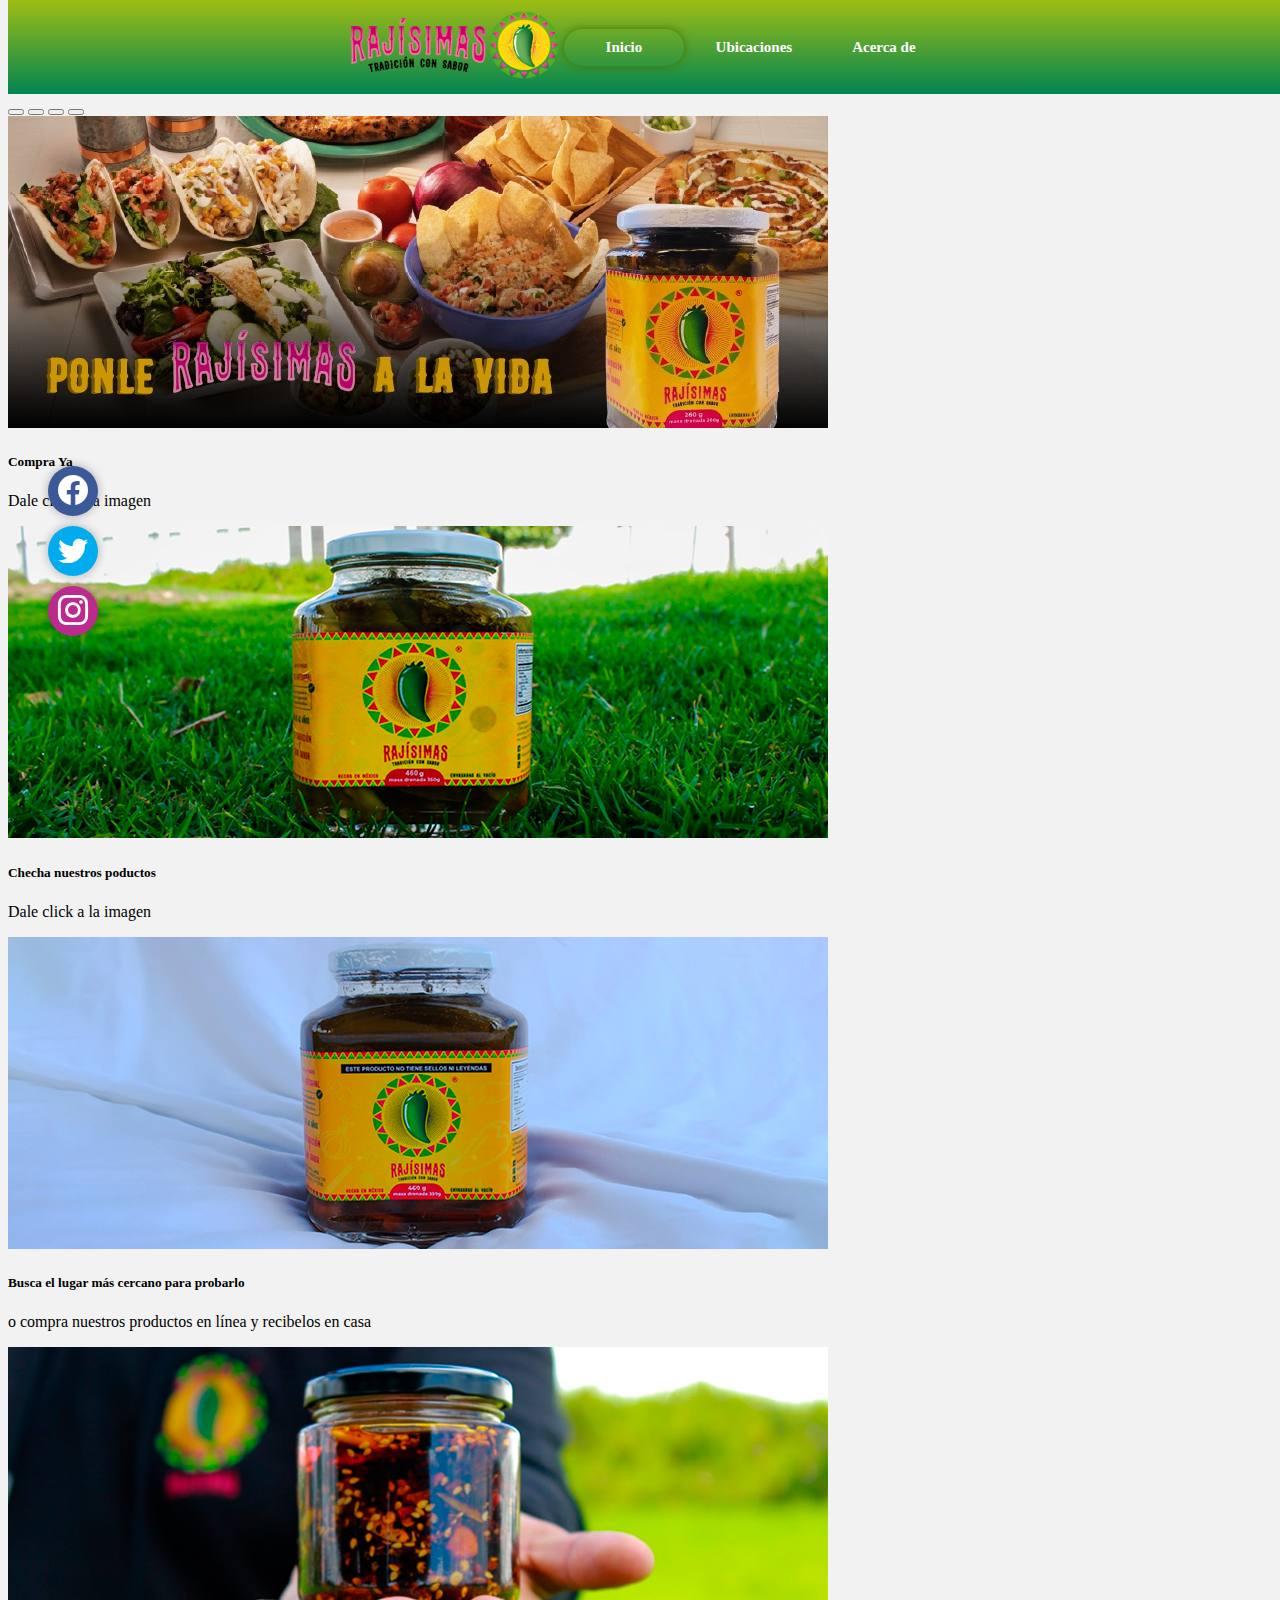
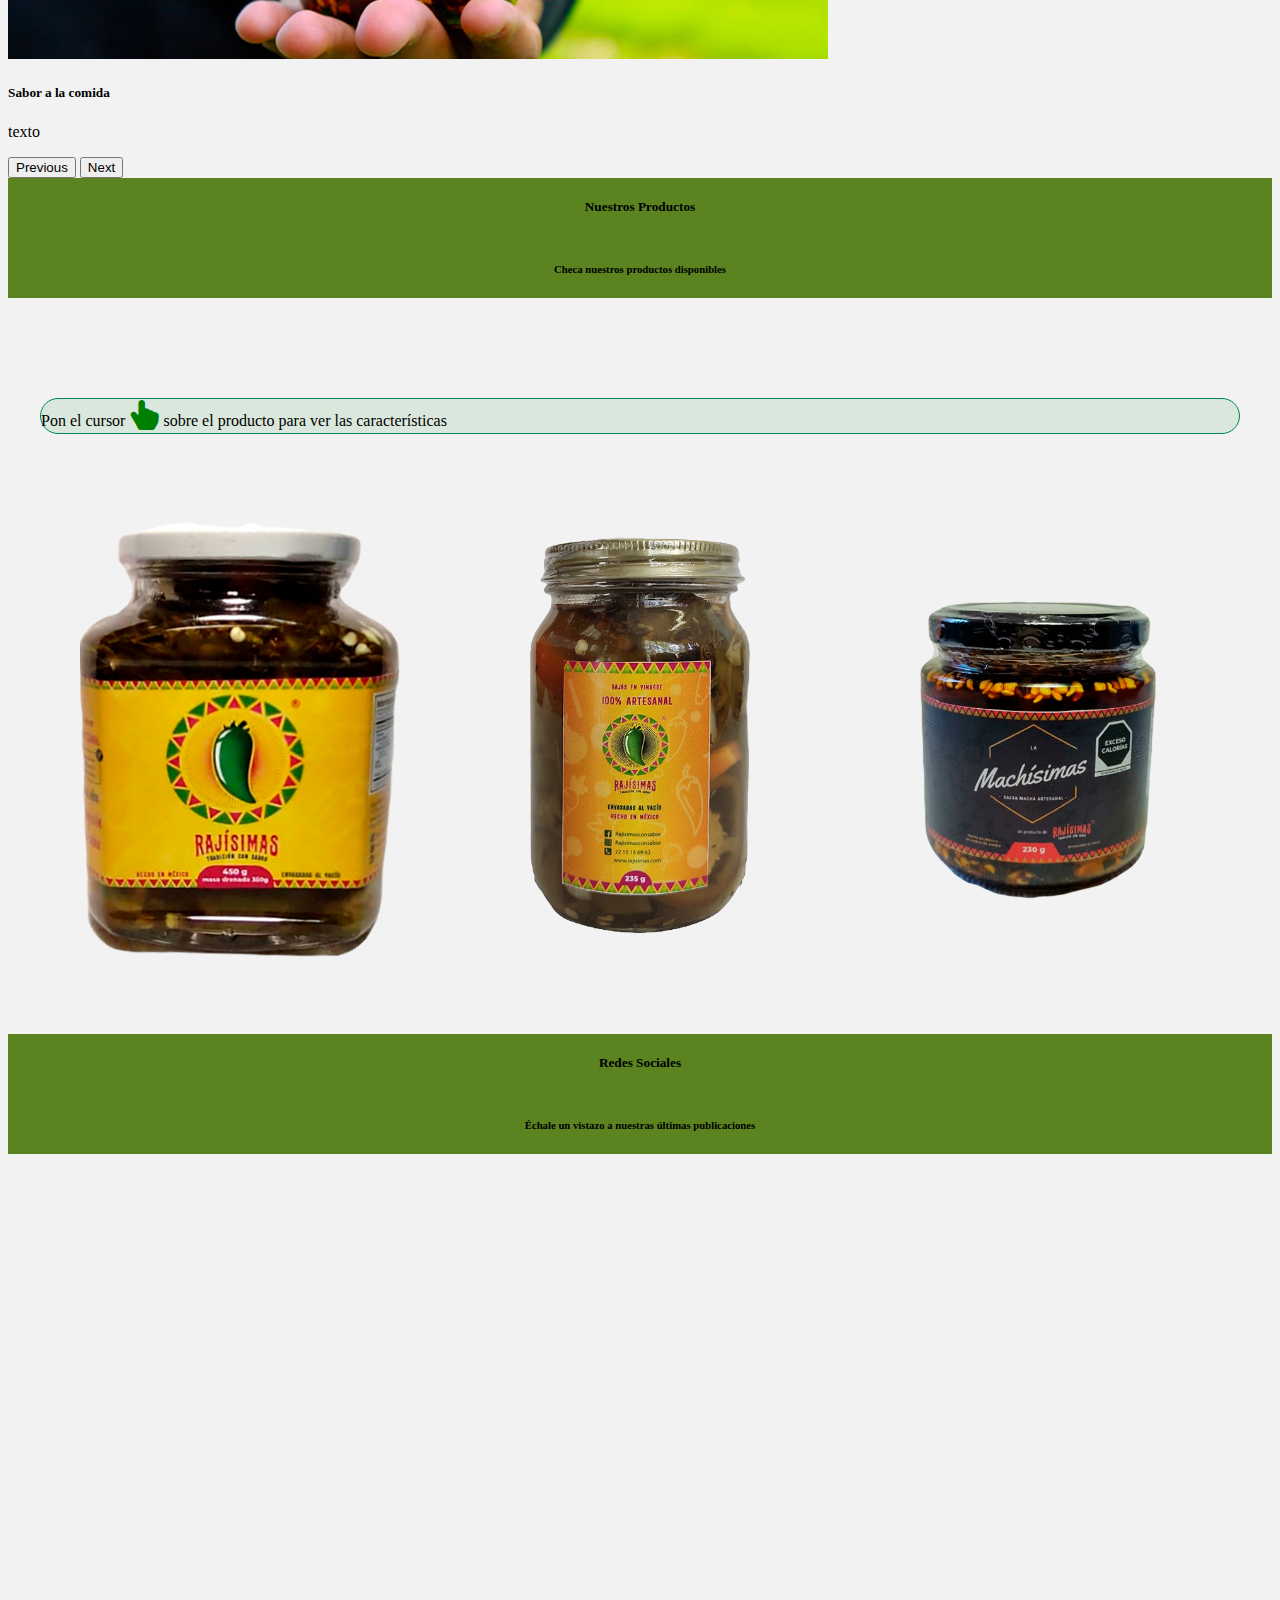
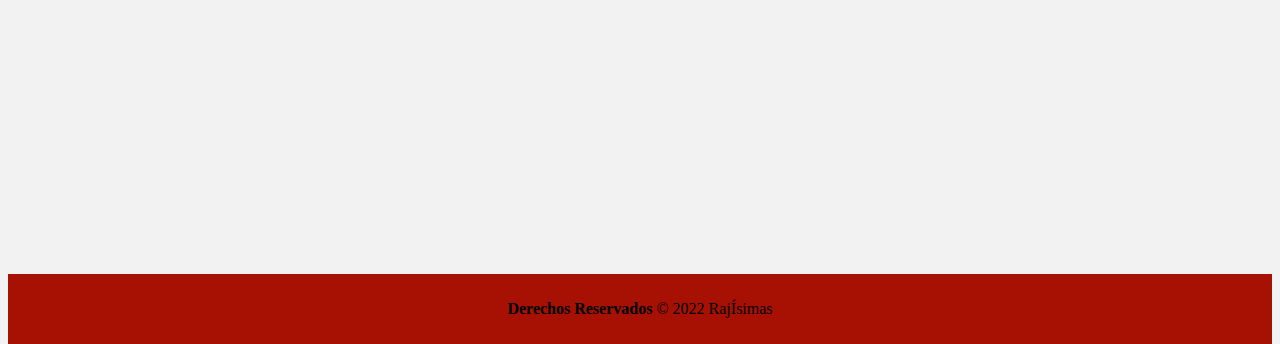
==== vistas/index.html @ 4b5ba455 "Add files via upload" ====
<!DOCTYPE html>
<html lang="es">
<head>
    <meta charset="UTF-8">
    <meta http-equiv="X-UA-Compatible" content="IE=edge">
    <meta name="viewport" content="width=device-width, initial-scale=1.0">

    <meta name="viewport" content="width=device-width, initial-scale=1, shrink-to-fit=no">

    <!-- CSS only -->
    <link href="https://cdn.jsdelivr.net/npm/bootstrap@5.1.3/dist/css/bootstrap.min.css" rel="stylesheet" integrity="sha384-1BmE4kWBq78iYhFldvKuhfTAU6auU8tT94WrHftjDbrCEXSU1oBoqyl2QvZ6jIW3" crossorigin="anonymous">

    <!-- Icons -->
    <link rel="stylesheet" href="https://cdn.jsdelivr.net/npm/bootstrap-icons@1.8.1/font/bootstrap-icons.css">

    <link rel="stylesheet" href="../css/navbar.css">
    <link rel="stylesheet" href="../css/index.css">
    <link rel="stylesheet" href="../css/showslider.css">
    <link rel="stylesheet" href="../css/footer.css">
    <!-- <link rel="stylesheet" href="../js/index.js"> -->
    <title>Rajísimas | Inicio</title>
</head>
<body>
  <!-- Inicia Redes Sociales -->
  <div class="socialMedia">
    <ul>
      <li class="facebook">
        <a href="https://www.facebook.com/Rajisimasconsabor" target="_blankc">
          <i class="bi bi-facebook" aria-hidden="true"></i>
          <div class="slider">
            <p>facebook</p>
          </div>
        </a>
      </li>

      <li class="twitter">
        <a href="https://www.instagram.com/rajisimasconsabor/">
          <i class="bi bi-twitter" aria-hidden="true"></i>
          <div class="slider">
            <p>twitter</p>
          </div>
        </a>
      </li>

      <li class="instagram">
        <a href="https://www.instagram.com/rajisimasconsabor/">
          <i class="bi bi-instagram" aria-hidden="true"></i>
          <div class="slider">
            <p>instagram</p>
          </div>
        </a>
      </li>
    </ul>
  </div>
  <!-- Termina Redes Sociales -->

  <!-- Inicia header -->
  <header>
    <nav id="navbar">
      <div class="d-flex justify-content-center col-sm">
        <img src="../img/Letras.png" class="imgnav" alt="letras">
      </div>

      <div class="d-flex justify-content-center col-sm">
        <img src="../img/LogoR.png" class="imgnav" alt="Rajisimas">
      </div>

      <div class="topnav col-sm">
        <div><a href="#" class="active">Inicio</a></div>
        <div><a href="ubicaciones.html">Ubicaciones</a></div>
        <div><a href="acerca.html">Acerca de</a></div>
      </div>

    </nav>
  </header>
  <!-- Termina header -->

  <div class="showslider">
    <div id="carouselExampleCaptions" class="carousel slide" data-bs-ride="carousel">

      <div class="carousel-indicators">
        <button type="button" data-bs-target="#carouselExampleCaptions" data-bs-slide-to="0" class="active" aria-current="true" aria-label="Slide 1"></button>
        <button type="button" data-bs-target="#carouselExampleCaptions" data-bs-slide-to="1" aria-label="Slide 2"></button>
        <button type="button" data-bs-target="#carouselExampleCaptions" data-bs-slide-to="2" aria-label="Slide 3"></button>
        <button type="button" data-bs-target="#carouselExampleCaptions" data-bs-slide-to="3" aria-label="Slide 4"></button>
      </div>

      <!-- https://rajisimas.mercadoshops.com.mx/ -->
      <div class="carousel-inner">
        <div class="carousel-item active" data-bs-interval="5000">
          <a href="https://rajisimas.mercadoshops.com.mx/" target="_blank"><img src="../img/imglarga1.jpeg" class="d-block w-100" alt="..."></a>
          <!-- <img src="../img/imglarga1.jpeg" class="d-block w-100" alt="..."> -->
          <div class="carousel-caption d-none d-md-block">
            <h5>Compra Ya</h5>
            <p>Dale click a la imagen</p>
          </div>
        </div>
        <div class="carousel-item" data-bs-interval="5000">
          <a href="https://rajisimas.mercadoshops.com.mx/" target="_blank"><img src="../img/SS1.jpg" class="d-block w-100" alt="..."></a>
          <div class="carousel-caption d-none d-md-block">
            <h5>Checha nuestros poductos</h5>
            <p>Dale click a la imagen</p>
          </div>
        </div>
        <div class="carousel-item" data-bs-interval="5000">
          <a href="https://rajisimas.mercadoshops.com.mx/" target="_blank"><img src="../img/SS2.jpg" class="d-block w-100" alt="..."></a>
          <div class="carousel-caption d-none d-md-block">
            <h5>Busca el lugar más cercano para probarlo</h5>
            <p>o compra nuestros productos en línea y recibelos en casa</p>
          </div>
        </div>
        <div class="carousel-item" data-bs-interval="5000">
          <a href="https://rajisimas.mercadoshops.com.mx/" target="_blank"><img src="../img/SS3.jpg" class="d-block w-100" alt="..."></a>
          <div class="carousel-caption d-none d-md-block">
            <h5>Sabor a la comida</h5>
            <p>texto</p>
          </div>
        </div>
      </div>
      <button class="carousel-control-prev" type="button" data-bs-target="#carouselExampleCaptions" data-bs-slide="prev">
        <span class="carousel-control-prev-icon" aria-hidden="true"></span>
        <span class="visually-hidden">Previous</span>
      </button>
      <button class="carousel-control-next" type="button" data-bs-target="#carouselExampleCaptions" data-bs-slide="next">
        <span class="carousel-control-next-icon" aria-hidden="true"></span>
        <span class="visually-hidden">Next</span>
      </button>
    </div>
  </div>

  <div class="parallax-text"> <!-- Divisor 1 -->
    <h5>Nuestros Productos</h5>
    <h6>Checa nuestros productos disponibles</h6>
  </div>


  <!-- inicio divisor 1 -->
  <div class="bgimg1">
    <div class="container">

      <div class="products" >

        <div class="how-to-pro" >
          <div class="how-to d-flex align-items-center justify-content-center text-center">
            <div class="smartphone h4">Da un click <i class="bi bi-hand-index-thumb-fill"></i> sobre el producto para ver las características</div>
            <div class="desktop h4">Pon el cursor <i class="bi bi-hand-index-thumb-fill"></i> sobre el producto para ver las características</div>
          </div>
        </div>

        <div class="produc-rajisimas">

          <div class="flip-box">
            <div class="flip-box-inner">
              <div class="flip-box-front">
                <img class="img-prod" src="../img/460 Rajisimas.png" alt="rajisimas460">
              </div>
              <div class="flip-box-back">
                <h2>Rajísimas 460gr</h2>
                <h5>Rajas artesanales, sin conservadores artificiales, envasadas al alto vacío</h5>
                <h5>Tiempo de vida: 9 meses</h5>
              </div>
            </div>
          </div>

          <div class="flip-box">
            <div class="flip-box-inner">
              <div class="flip-box-front">
                <img class="raj" src="../img/235gr.png" alt="rajisimas235">
              </div>
              <div class="flip-box-back">
                <h2>Rajísimas 235 gramos</h2>
                <h5>Rajas artesanales, sin conservadores artificiales, envasadas al alto vacío</h5>
                <h5>Tiempo de vida: 9 meses</h5>
              </div>
            </div>
          </div>

          <div class="flip-box">
            <div class="flip-box-inner">
              <div class="flip-box-front">
                <img class="raj" src="../img/230gr.png" alt="machisimas230">
              </div>
              <div class="flip-box-back">
                <h2>Machisimas 230gr</h2>
                <h5>Huajilo, Mulato de árbol, Morita Pepita, Cacahuate, y Ajonjolí. Aceite de oliva EXTRA VIRGEN prensado en frío.</h5>
                <h5>Tiempo de vida: 1 año</h5>
                <!-- <h5>Sin conservador artificiales</h5> -->
              </div>
            </div>
          </div>

        </div>

      </div>

    </div>
  </div> <!-- fin parallax 1 -->

  <div class="parallax-text"> <!-- Divisor 2 -->
    <h5>Redes Sociales</h5>
    <h6>Échale un vistazo a nuestras últimas publicaciones</h6>
  </div>


  <!-- inicio parallax 2 -->
  <div class="bgimg2">
    <div class="container">
      <div class="fb-page">
        <iframe src="https://www.facebook.com/plugins/page.php?href=https%3A%2F%2Fwww.facebook.com%2FRajisimasconsabor&tabs=timeline&width=800&height=500&small_header=true&adapt_container_width=true&hide_cover=false&show_facepile=true&appId" width="800" height="500" style="border:none;overflow:hidden" scrolling="no" frameborder="0" allowfullscreen="true" allow="autoplay; clipboard-write; encrypted-media; picture-in-picture; web-share"></iframe>
        <iframe src="https://www.facebook.com/plugins/page.php?href=https%3A%2F%2Fwww.facebook.com%2FRajisimasconsabor&tabs=messages&width=340&height=500&small_header=true&adapt_container_width=true&hide_cover=false&show_facepile=true&appId" width="340" height="500" style="border:none;overflow:hidden" scrolling="no" frameborder="0" allowfullscreen="true" allow="autoplay; clipboard-write; encrypted-media; picture-in-picture; web-share"></iframe>
      </div>
    </div>
  </div>
  <!-- fin parallax 2 -->


  <footer><!--inicia footer-->
    <p><strong>Derechos Reservados</strong> © 2022 RajÍsimas</p>
  </footer><!-- fin footer -->

  <script>
  //barra saliente
  var prevScrollpos = window.pageYOffset;
  window.onscroll = function() {
    var currentScrollPos = window.pageYOffset;
    if (prevScrollpos > currentScrollPos) {
      document.getElementById("navbar").style.top = "0";
    } else {
      document.getElementById("navbar").style.top = "-100px";
    }
    prevScrollpos = currentScrollPos;
  }
  </script>
  <!-- JavaScript Bundle with Popper -->
  <script src="https://cdn.jsdelivr.net/npm/bootstrap@5.1.3/dist/js/bootstrap.bundle.min.js" integrity="sha384-ka7Sk0Gln4gmtz2MlQnikT1wXgYsOg+OMhuP+IlRH9sENBO0LRn5q+8nbTov4+1p" crossorigin="anonymous"></script>
  <!-- <script src="https://code.jquery.com/jquery-3.2.1.slim.min.js" integrity="sha384-KJ3o2DKtIkvYIK3UENzmM7KCkRr/rE9/Qpg6aAZGJwFDMVNA/GpGFF93hXpG5KkN" crossorigin="anonymous"></script>
  <script src="https://cdnjs.cloudflare.com/ajax/libs/popper.js/1.12.9/umd/popper.min.js" integrity="sha384-ApNbgh9B+Y1QKtv3Rn7W3mgPxhU9K/ScQsAP7hUibX39j7fakFPskvXusvfa0b4Q" crossorigin="anonymous"></script> -->
</body>
</html>
---- css/navbar.css ----
body, html {
  height: 100%;
  background-color: rgb(242, 242, 242);
  /* background-color: red; */
}
*{
  box-sizing: border-box;
}
/* Works on Firefox */
* {
  scrollbar-width: thin;
  scrollbar-color: rgb(70, 115, 2, 0.8)rgb(70, 115, 2, 0.8);
}

/* Works on Chrome, Edge, and Safari */
*::-webkit-scrollbar {
  width: 10px;
}

*::-webkit-scrollbar-track {
  background: rgb(70, 115, 2, 0.8);
  /* border: 2px solid rgba(0, 196, 49, 0.8); */
}

*::-webkit-scrollbar-thumb {
  background-color: rgba(115, 2, 2, 0.8);
  border-radius: 10px;
  border: 2px solid rgba(255, 0, 0, 0.8);
}


/* Barra de navegación */

header{
  /* display: block; */
  height: 90px;
  /* background-color: rgb(70, 115, 2, 0.8); */

}

.imgnav{
  /* display: block; */
  height: 70px;
  /* align-items: center; */
} 

nav{
  background: linear-gradient(180deg, #9ebd13 0%, #008552 100%);
  /* background-color: rgb(70, 115, 2, 0.8); */
  padding: 10px;

  position: fixed;
  top: 0;
  width: 100%;

  transition: top 0.3s;

  display: flex;
  flex-direction: row;
  align-items: center;
  justify-content: center;
  /* justify-content: space-around; */
  /* overflow: hidden; */

  z-index: 2;
}

.topnav{
  font-size: 15px;
  display: flex;
  flex-direction: row;
  justify-content: center;
  align-items: center;
}

.topnav div{
  padding: 0px 5px;
}

.topnav div a{
  text-decoration: none;
  color: white;
  font-weight: bold;
  padding: 10px;
  width: 120px;

  display: flex;
  justify-content: center;
}

.topnav div a.active{
  box-shadow: 0 0 10px rgb(70, 115, 2);
  color: white;
  border-radius: 50px;
}

.topnav div a:hover{
  font-size: 18px;
  transition: all 1s ease-in;
  color: black;
  border-radius: 50px;
  box-shadow: 0 0 10px rgb(70, 115, 2);
}

.topnav div a{
  transition: all 1s ease-out;
}




/* ----- Inicia Social Media ----- */

div.socialMedia{
  /* background-color: red; */
  position: fixed;
  top: 50%;
  z-index: 2;
}

ul {
  list-style: none;
} 
ul li {
  width: 50px;
  height: 50px;
  position: relative;
  background: #e59500;
  margin: 10px 0;
  cursor: pointer;
  border-radius: 25px;
  box-shadow: 0 0 10px rgba(0,0,0,0.3);
} 
ul li .bi {
  position: absolute;
  top: 50%;
  left: 50%;
  transform: translate(-50%, -50%);
  font-size: 30px;
  color: #fff;
} 
ul li.facebook{
  background: #3b5998;
} 
ul li.twitter{
  background: #00aced;
} 
ul li.instagram{
  background: #bc2a8d;
}

ul li.facebook div.slider{
  background: #627aac;
} 
ul li.twitter div.slider{
  background: #7fd5f6;
} 
ul li.instagram div.slider{
  background: #dd94c6;
}


.slider {
  content: "";
  position: absolute;
  top: 0;
  left: 51px;
  width: 0px;
  height: 50px;
  background: #eebb5c;
  border-radius: 25px;
  transition: all 0.5s 0.3s ease;
} 
.slider p {
  text-transform: uppercase;
  font-size: 16px;
  font-weight: 900;
  color: #fff;
  text-align: center;
  line-height: 50px;
  opacity: 0;
  transition: all 0.6s ease;
} 
ul li:hover .slider {
  width: 180px;
  transition: all 0.5s ease;
} 
ul li:hover .slider p {
  opacity: 1;
  transition: all 1s 0.2s ease;
}

/* ----- Termina Social Media ----- */
---- css/index.css ----
/*  Fondos  */

.bgimg1{
  width: 100%;
  /* height: 80vh; */
  background: url(../img/fondo2.jpg) top center fixed;
  background-size: cover;

  display: -webkit-flex;
  display: -ms-flexbox;
  display: flex;

  flex-direction: column;
  justify-content: center;
  align-items: center;

}

.bgimg2 {
  width: 100%;
  height: 80vh;
  background: url(../img/fondo2.jpg) top center fixed;
  /* background-color: rgba(70, 115, 2, 0.877); */
  background-size: cover;

  display: -webkit-flex;
  display: -ms-flexbox;
  display: flex;
  
  flex-direction: column;
  justify-content: center;
  align-items: center;
}

.parallax-text{
  background-color: rgba(70, 115, 2, 0.877);
  height: 120px;
  width: auto;

  display: flex;
  flex-direction: column;
  justify-content: center;
  align-items: center;
}

/* --------------- Productos --------------- */

.img-prod{
  width: 80%;
  /* border: 2px solid #b12525; */
}

.raj{
  width: 60%;
  /* border: 2px solid #b12525; */
}

.products{
  display: flex;
  flex-direction: column;
  justify-content: space-around;
  padding: 100px 5px;
}

.produc-rajisimas{
  display: -webkit-flex;
  display: -ms-flexbox;
  display: flex;

  flex-wrap: wrap;
  justify-content: center;
  align-content: center;


  /* background-color: blue; */
  padding: 50px 0px;
}

.how-to-pro{
  padding-bottom: 100px;
}

.how-to{
  border: 1px solid #008552;
  background-color: rgba(0, 133, 22, 0.097);
  border-radius: 25px;
}

i{
  font-size: 30px;
  color: green;
}

.flip-box {
  background-color: transparent;
  width: 400px;
  height: 300px;
  perspective: 1000px;
  padding: 50px 0px;
}

.flip-box-inner {
  position: relative;
  width: 100%;
  height: 100%;
  text-align: center;
  transition: transform 0.8s;
  transform-style: preserve-3d;
}

.flip-box:hover .flip-box-inner {
  transform: rotateY(540deg);
  transition: 5s;
}

/* Position the front and back side */
.flip-box-front, .flip-box-back {
  display: -webkit-flex;
  display: -ms-flexbox;
  display:flex;
  /* flex-direction: column; */
  align-items: center;
  justify-content: center;

  position: absolute;
  width: 100%;
  height: 100%;
  -webkit-backface-visibility: hidden;
  backface-visibility: hidden;
}

/* Style the front side */
.flip-box-front {
  background-color: transparent;
  color: black;
}

/* Style the back side */
.flip-box-back {
  /* background-color: rgb(38, 122, 70); */
  background: linear-gradient(180deg, #9ebd13 0%, #008552 100%);
  color: white;
  border-radius: 30px;
  /* border: 2px solid #b12525; */

  transform: rotateY(180deg);

  display: -webkit-flex;
  display: -ms-flexbox;
  display: flex;

  /* flex-wrap: wrap; */

  flex-direction: column;
 
  align-items: center;
}

/* ----- Redes Sociales -----  */

.fb-page{
  width: 100%;

  display: flex;
  flex-wrap: wrap;
  justify-content: space-around;
  /* background-color: red; */
}

/* ----- Redes Sociales -----  */

/* Smartphone */

.smartphone, .desktop{
  display: none;
}

@media only screen and (max-device-width: 425px) {
  .img-prod {
      width: 40%;
  }

  .raj{
    width: 35%;
  }

}

@media only screen and (max-device-width: 768px) {
  .img-prod {
    width: 55%;
  }

  .raj{
    width: 45%;
  }

  .desktop{
    display: none;
  }
  .smartphone{
    display:block;
  }

  .flip-box {
    background-color: transparent;
    width: 300px;
    height: 300px;
  }

  .how-to-pro{
    padding-bottom: 50px;
  }
}

@media only screen and (min-device-width: 769px)  {
  .desktop{
    display: block;
  }
}

@media only screen and (max-device-width: 769px)  {
  .bgimg1{
    background-size: 250%;
    background-repeat: no-repeat;
  }

  .bgimg2 {
    background-size: 250%;
    background-repeat: no-repeat;
  }
}
---- css/showslider.css ----
/* ----------SLIDESHOW-------- */

.showslider{ 
  /* width: 1200px; */
  margin-left: auto;
  margin-right: auto;

  /* position: absolute; */
  /* top: 50%; */
  /* margin-top: -50px; */

  /* display: flex; */
  /* justify-content: center; */
  /* align-items: center; */
  /* overflow: hidden; */

}
---- css/footer.css ----
footer{
    background-color: rgb(166, 17, 3);
    padding: 10px;
    display: flex;
    justify-content: center;
    align-items: center;
}
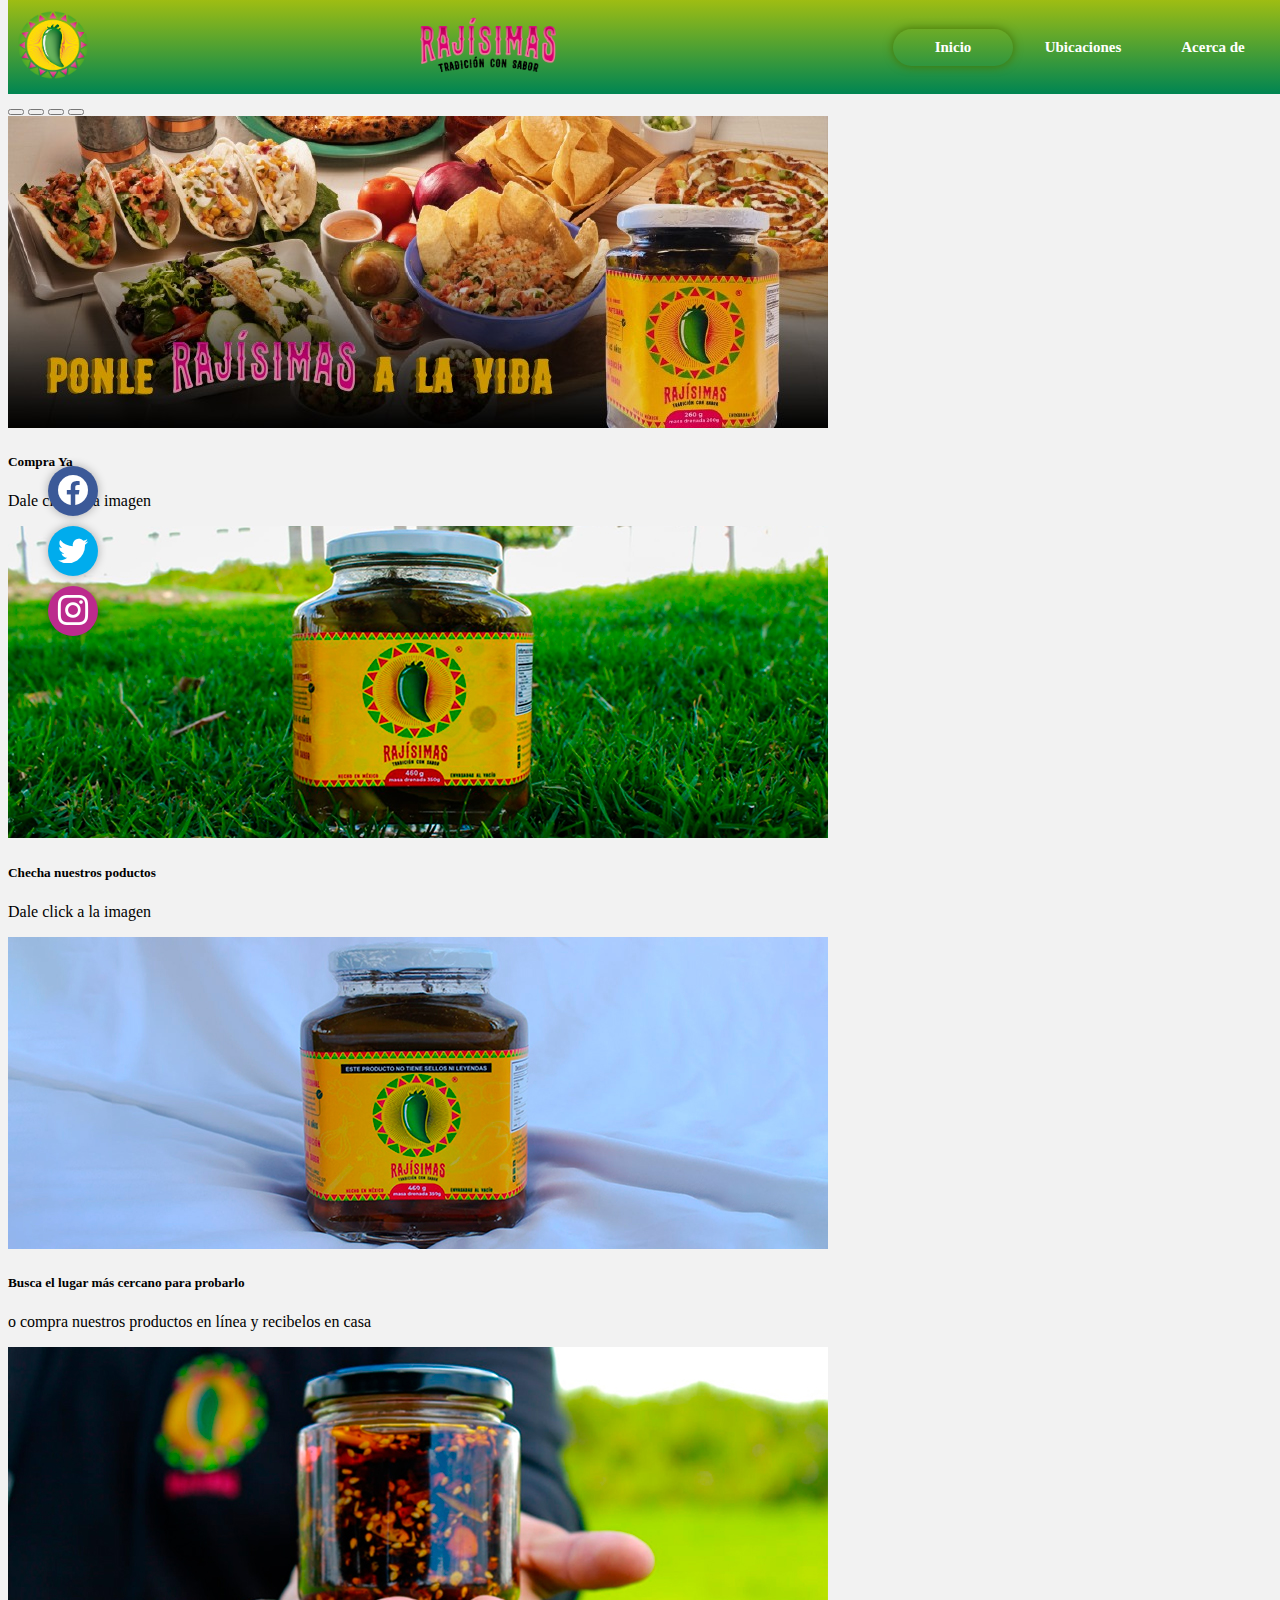
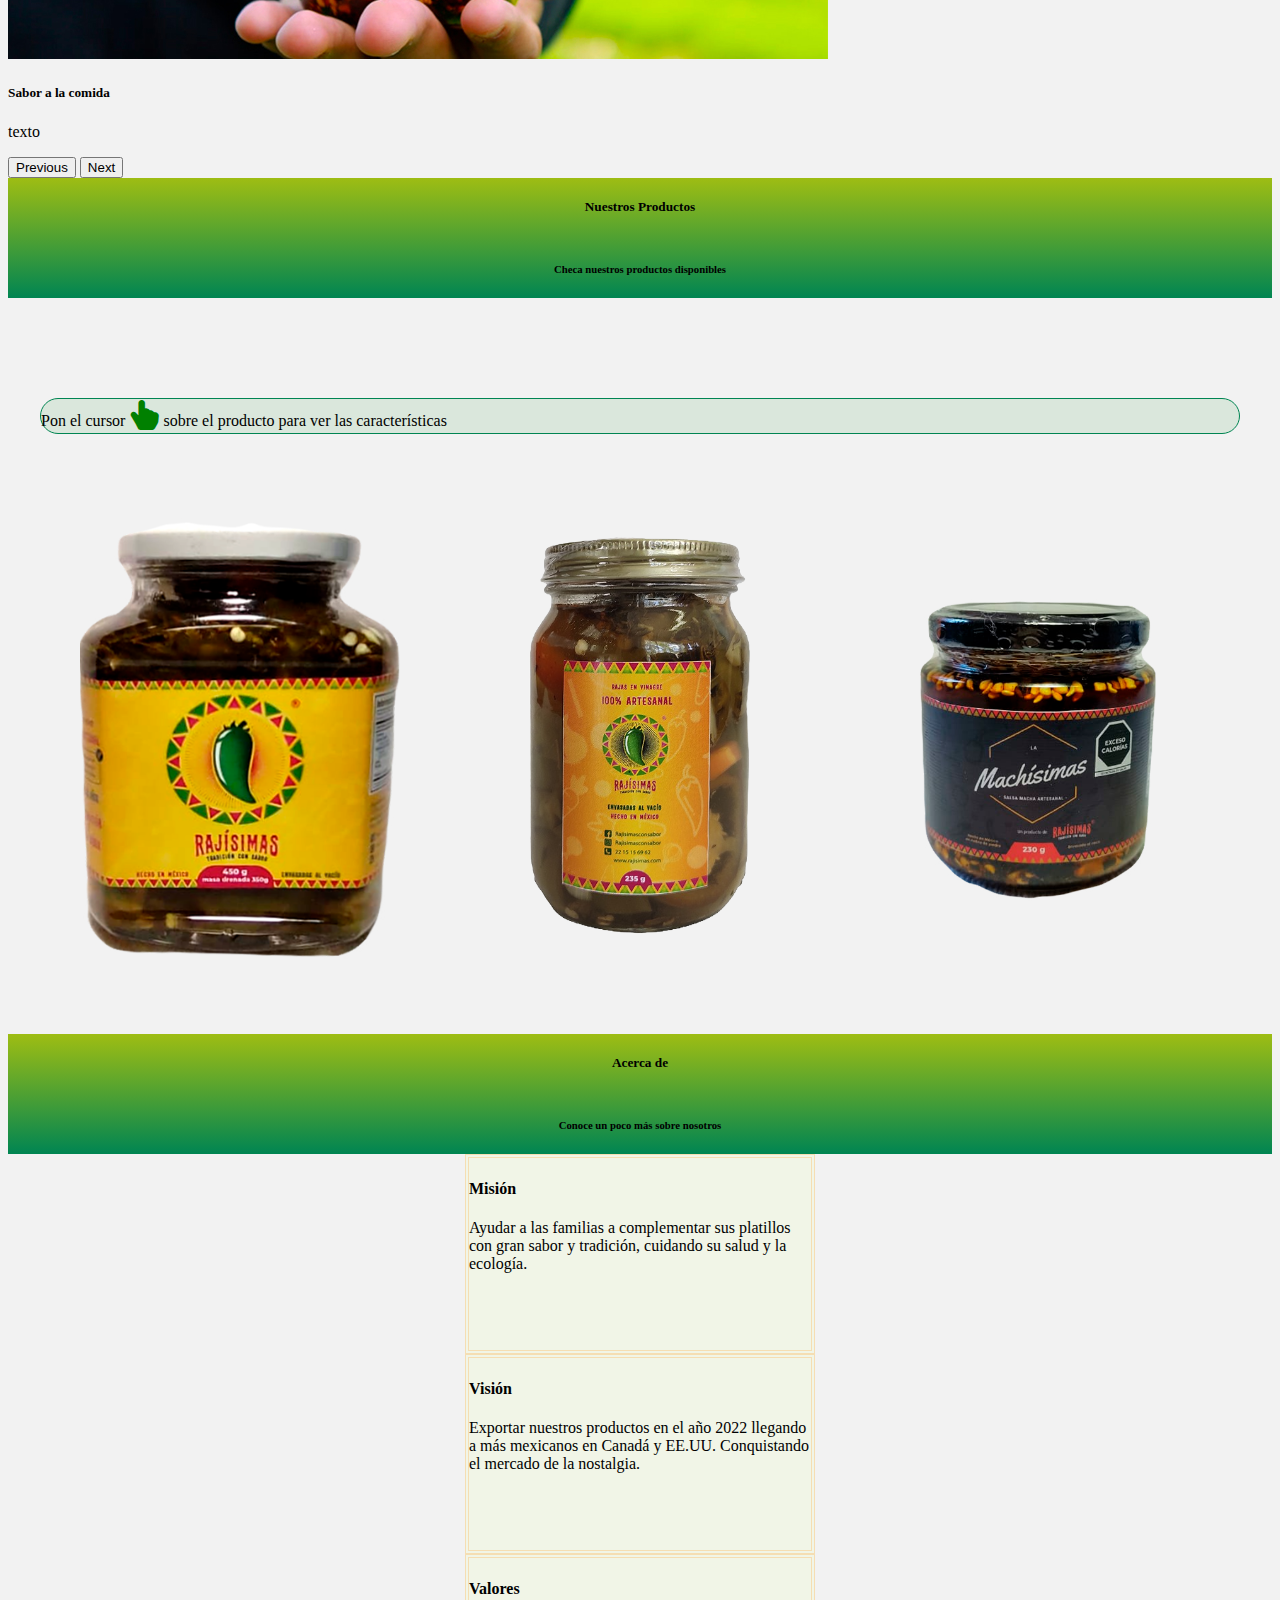
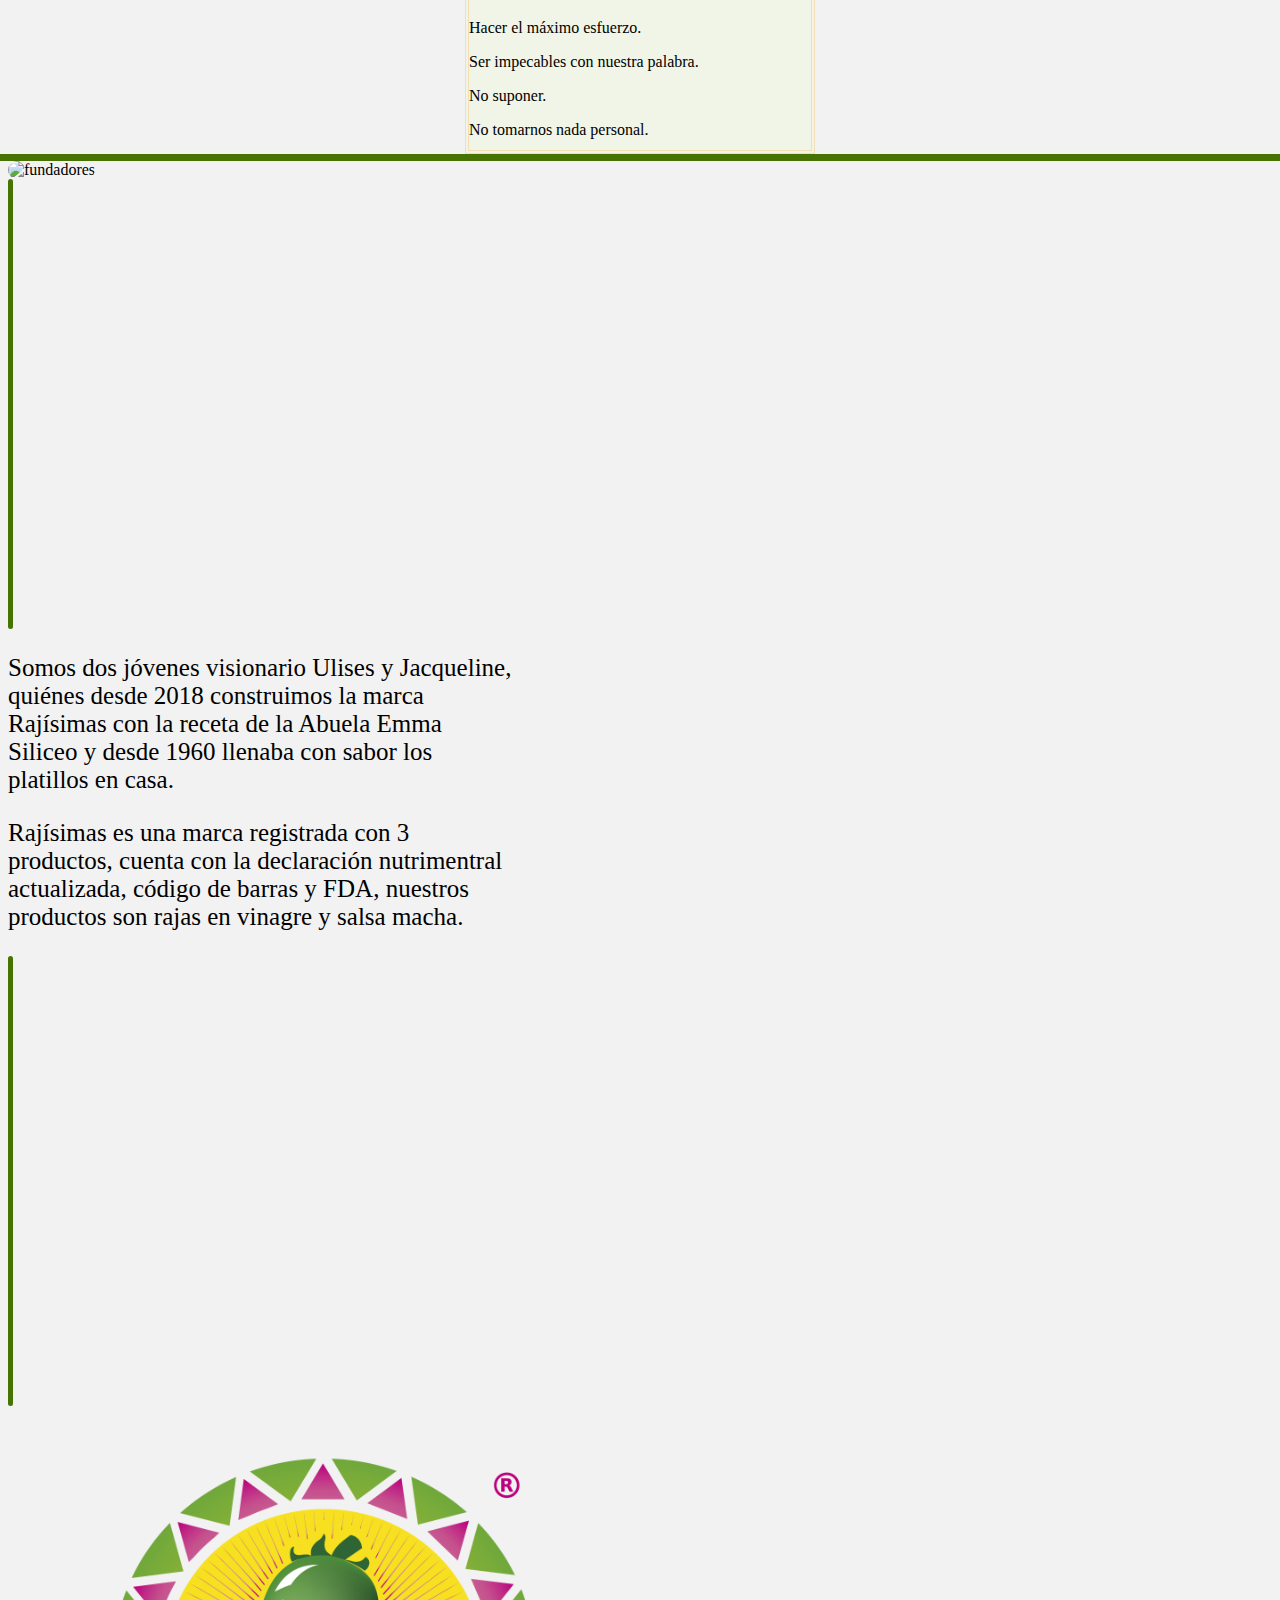
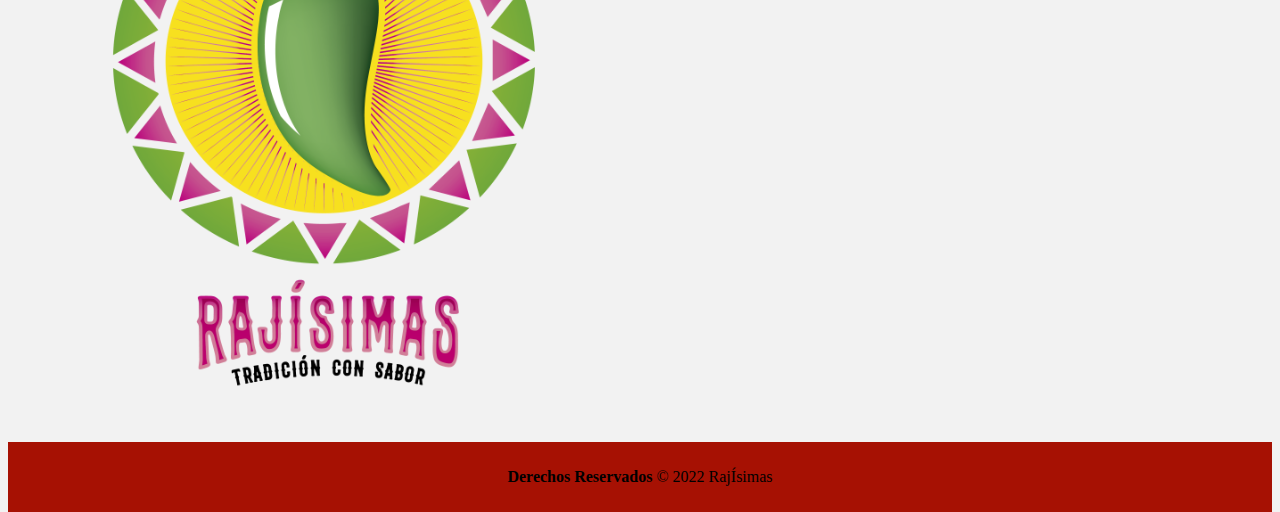
==== commit f89f5b3c: "Add files via upload" ====
--- a/vistas/index.html
+++ b/vistas/index.html
@@ -17,6 +17,7 @@
     <link rel="stylesheet" href="../css/index.css">
     <link rel="stylesheet" href="../css/showslider.css">
     <link rel="stylesheet" href="../css/footer.css">
+    <link rel="stylesheet" href="../css/acerca.css">
     <!-- <link rel="stylesheet" href="../js/index.js"> -->
     <title>Rajísimas | Inicio</title>
 </head>
@@ -25,7 +26,7 @@
   <div class="socialMedia">
     <ul>
       <li class="facebook">
-        <a href="https://www.facebook.com/Rajisimasconsabor" target="_blankc">
+        <a href="https://www.facebook.com/Rajisimasconsabor" target="_blanka">
           <i class="bi bi-facebook" aria-hidden="true"></i>
           <div class="slider">
             <p>facebook</p>
@@ -34,7 +35,7 @@
       </li>
 
       <li class="twitter">
-        <a href="https://www.instagram.com/rajisimasconsabor/">
+        <a href="https://www.instagram.com/rajisimasconsabor/" target="_blanka">
           <i class="bi bi-twitter" aria-hidden="true"></i>
           <div class="slider">
             <p>twitter</p>
@@ -43,7 +44,7 @@
       </li>
 
       <li class="instagram">
-        <a href="https://www.instagram.com/rajisimasconsabor/">
+        <a href="https://www.instagram.com/rajisimasconsabor/" target="_blanka">
           <i class="bi bi-instagram" aria-hidden="true"></i>
           <div class="slider">
             <p>instagram</p>
@@ -58,11 +59,11 @@
   <header>
     <nav id="navbar">
       <div class="d-flex justify-content-center col-sm">
+        <img src="../img/LogoR.png" class="imgnav" alt="Rajisimas">
+      </div>
+
+      <div class="d-flex justify-content-center col-sm">
         <img src="../img/Letras.png" class="imgnav" alt="letras">
-      </div>
-
-      <div class="d-flex justify-content-center col-sm">
-        <img src="../img/LogoR.png" class="imgnav" alt="Rajisimas">
       </div>
 
       <div class="topnav col-sm">
@@ -71,9 +72,20 @@
         <div><a href="acerca.html">Acerca de</a></div>
       </div>
 
+      <div class="topnav-mobile col-sm">
+        <div onclick="openNav()" class="list-x"><i class="bi bi-list"></i></div>
+      </div>
+
     </nav>
   </header>
   <!-- Termina header -->
+  
+  <div id="mySidenav" class="sidenav">
+    <div class="cros-x d-flex justify-content-end px-3" onclick="closeNav()"><i class="bi bi-x-lg"></i></div>
+    <div><a href="#" class="active">Inicio</a></div>
+    <div><a href="ubicaciones.html">Ubicaciones</a></div>
+    <div><a href="acerca.html">Acerca de</a></div>
+  </div>
 
   <div class="showslider">
     <div id="carouselExampleCaptions" class="carousel slide" data-bs-ride="carousel">
@@ -128,13 +140,14 @@
     </div>
   </div>
 
-  <div class="parallax-text"> <!-- Divisor 1 -->
+  <!-- Divisor 1 -->
+  <div class="parallax-text"> 
     <h5>Nuestros Productos</h5>
     <h6>Checa nuestros productos disponibles</h6>
   </div>
 
 
-  <!-- inicio divisor 1 -->
+  <!-- Inicia Contenido 1 -->
   <div class="bgimg1">
     <div class="container">
 
@@ -194,23 +207,98 @@
       </div>
 
     </div>
-  </div> <!-- fin parallax 1 -->
+  </div> 
+  <!-- Termina Contenido 1 -->
 
   <div class="parallax-text"> <!-- Divisor 2 -->
-    <h5>Redes Sociales</h5>
-    <h6>Échale un vistazo a nuestras últimas publicaciones</h6>
+    <h5>Acerca de</h5>
+    <h6>Conoce un poco más sobre nosotros</h6>
   </div>
 
 
   <!-- inicio parallax 2 -->
-  <div class="bgimg2">
+  <!-- <div class="bgimg2">
     <div class="container">
-      <div class="fb-page">
+      
+      <div class="fb-page"  style="display: none;">
         <iframe src="https://www.facebook.com/plugins/page.php?href=https%3A%2F%2Fwww.facebook.com%2FRajisimasconsabor&tabs=timeline&width=800&height=500&small_header=true&adapt_container_width=true&hide_cover=false&show_facepile=true&appId" width="800" height="500" style="border:none;overflow:hidden" scrolling="no" frameborder="0" allowfullscreen="true" allow="autoplay; clipboard-write; encrypted-media; picture-in-picture; web-share"></iframe>
         <iframe src="https://www.facebook.com/plugins/page.php?href=https%3A%2F%2Fwww.facebook.com%2FRajisimasconsabor&tabs=messages&width=340&height=500&small_header=true&adapt_container_width=true&hide_cover=false&show_facepile=true&appId" width="340" height="500" style="border:none;overflow:hidden" scrolling="no" frameborder="0" allowfullscreen="true" allow="autoplay; clipboard-write; encrypted-media; picture-in-picture; web-share"></iframe>
       </div>
     </div>
-  </div>
+  </div> -->
+  <!-- fin parallax 2 -->
+
+  <!-- inicio parallax 2-->
+  <div class="bgimg1">
+
+    <div class="container px-3 py-3"> <!-- Inicia Misión Visión Valores -->
+        <div class="d-flex flex-wrap align-items-center justify-content-center">
+
+            <div class="d-flex flex-column align-items-center col-sm px-2 py-2">
+                <div class="m-v-v d-flex flex-column justify-content-center text-center px-2">
+                    <h4>Misión</h4>
+                    <p>Ayudar a las familias a complementar sus platillos con gran sabor y tradición, cuidando su salud y la ecología.</p>
+                </div>
+            </div>
+            <div class="d-flex flex-column align-items-center col-sm px-2 py-2">
+                <div class="m-v-v d-flex flex-column justify-content-center text-center px-3">
+                    <h4>Visión</h4>
+                    <p>Exportar nuestros productos en el año 2022 llegando a más mexicanos en Canadá y EE.UU. Conquistando el mercado de la nostalgia.</p>
+                </div>
+            </div>
+            <div class="d-flex flex-column align-items-center col-sm px-2 py-2">
+                <div class="m-v-v d-flex flex-column justify-content-center text-center">
+                    <h4>Valores</h4>
+                    <p>Hacer el máximo esfuerzo.</p>
+                    <p>Ser impecables con nuestra palabra.</p>
+                    <p>No suponer.</p>
+                    <p>No tomarnos nada personal.</p>
+                </div>
+            </div>
+
+        </div>
+    </div> <!-- Termina Misión Visión Valores -->
+
+    <div class="container d-flex flex-row justify-content-center overflow-hidden">
+        <div class="barr1"></div>
+    </div>
+    <!-- <hr><hr> -->
+
+    <div class="container py-3">
+
+        <div class="d-flex flex-wrap align-items-center align-content-stretch">
+
+            <img class="d-flex fundadores px-4 py-4" src="../img/fundadores.png" alt="fundadores">
+
+            <div class="barr2"></div>
+
+            <div class="text-about text-center px-4">
+                <p>
+                    Somos dos jóvenes visionario Ulises y Jacqueline, quiénes desde 2018 construimos la marca Rajísimas con la receta
+                    de la Abuela Emma Siliceo y desde 1960 llenaba con sabor los platillos en casa.
+                </p>
+            </div>
+
+            <div class="container d-flex flex-row justify-content-center overflow-hidden">
+                <div class="barr3"></div>
+            </div>
+
+            <div class="text-about text-center px-4">
+                <p>
+                    Rajísimas es una marca registrada con 3 productos, cuenta con la declaración nutrimentral actualizada, código de barras y FDA,
+                    nuestros productos son rajas en vinagre y salsa macha.
+                </p>
+            </div>
+
+            <div class="barr2"></div>
+
+            <img class="logo_about px-4" src="../img/LogoR2.png" alt="logo">
+            </div>
+
+        </div>
+
+    </div>
+  </div> 
   <!-- fin parallax 2 -->
 
 
@@ -219,17 +307,24 @@
   </footer><!-- fin footer -->
 
   <script>
-  //barra saliente
-  var prevScrollpos = window.pageYOffset;
-  window.onscroll = function() {
-    var currentScrollPos = window.pageYOffset;
-    if (prevScrollpos > currentScrollPos) {
-      document.getElementById("navbar").style.top = "0";
-    } else {
-      document.getElementById("navbar").style.top = "-100px";
+    //barra saliente
+    var prevScrollpos = window.pageYOffset;
+    window.onscroll = function() {
+      var currentScrollPos = window.pageYOffset;
+      if (prevScrollpos > currentScrollPos) {
+        document.getElementById("navbar").style.top = "0";
+      } else {
+        document.getElementById("navbar").style.top = "-100px";
+      }
+      prevScrollpos = currentScrollPos;
     }
-    prevScrollpos = currentScrollPos;
-  }
+    
+    function openNav() {
+      document.getElementById("mySidenav").style.width = "250px";
+    }
+    function closeNav() {
+      document.getElementById("mySidenav").style.width = "0";
+    }
   </script>
   <!-- JavaScript Bundle with Popper -->
   <script src="https://cdn.jsdelivr.net/npm/bootstrap@5.1.3/dist/js/bootstrap.bundle.min.js" integrity="sha384-ka7Sk0Gln4gmtz2MlQnikT1wXgYsOg+OMhuP+IlRH9sENBO0LRn5q+8nbTov4+1p" crossorigin="anonymous"></script>
--- a/css/navbar.css
+++ b/css/navbar.css
@@ -58,11 +58,11 @@
   display: flex;
   flex-direction: row;
   align-items: center;
-  justify-content: center;
+  justify-content: space-between;
   /* justify-content: space-around; */
   /* overflow: hidden; */
 
-  z-index: 2;
+  z-index: 3;
 }
 
 .topnav{
@@ -190,4 +190,79 @@
   transition: all 1s 0.2s ease;
 }
 
-/* ----- Termina Social Media ----- */+/* ----- Termina Social Media ----- */
+
+/*----- NavBar Mobile -----*/
+.topnav-mobile{
+  display: flex;
+  justify-content: end;
+}
+
+.list-x i, .cros-x i{
+  font-size: 50px;
+  color: rgb(29, 136, 47);
+}
+
+.list-x div a.active, .cros-x div a.active{
+
+}
+
+/*----------*/
+
+.sidenav {
+  height: 100%;
+  width: 0;
+  position: fixed; /* Stay in place */
+  z-index: 5; /* Stay on top */
+  top: 0;
+  left: 0;
+  background-color: #111;
+  overflow-x: hidden;
+  padding-top: 60px;
+  transition: 0.5s;
+}
+
+.sidenav a {
+  padding: 8px 8px 8px 32px;
+  text-decoration: none;
+  font-size: 25px;
+  color: #818181;
+  display: block;
+  transition: 0.3s;
+}
+
+.sidenav a.active {
+  color: #f1f1f1;
+}
+
+.sidenav .closebtn {
+  position: absolute;
+  top: 0;
+  right: 25px;
+  font-size: 36px;
+  margin-left: 50px;
+}
+
+
+/*----- NavBar Slide-----*/
+
+@media only screen and (max-device-width: 425px) {
+  
+}
+
+@media only screen and (max-device-width: 768px) {
+  .topnav{
+    display: none;
+  }
+}
+
+@media only screen and (min-device-width: 769px)  {
+  .topnav-mobile{
+    display: none;
+  }
+}
+
+@media only screen and (max-device-width: 769px)  {
+
+}
+
--- a/css/index.css
+++ b/css/index.css
@@ -18,7 +18,7 @@
 
 .bgimg2 {
   width: 100%;
-  height: 80vh;
+  /* height: 80vh; */
   background: url(../img/fondo2.jpg) top center fixed;
   /* background-color: rgba(70, 115, 2, 0.877); */
   background-size: cover;
@@ -33,7 +33,8 @@
 }
 
 .parallax-text{
-  background-color: rgba(70, 115, 2, 0.877);
+  /* background-color: rgba(70, 115, 2, 0.877); */
+  background: linear-gradient(180deg, #9ebd13 0%, #008552 100%);
   height: 120px;
   width: auto;
 
--- a/css/acerca.css
+++ b/css/acerca.css
@@ -0,0 +1,76 @@
+/* Parallax css */
+
+.bgimg1{
+    /* display: table; */
+    width: 100%;
+    /* height: 50vh; */
+    background: url(../img/fondo2.jpg) top center fixed;
+    background-size: cover;
+  
+    display: flex;
+    flex-direction: column;
+    justify-content: center;
+    align-items: center;
+  }
+  
+  @media only screen and (max-device-width: 425px){
+    .bgimg1{
+      background-size: 250%;
+      background-repeat: no-repeat;
+      /* background-position-x: -410px; */
+    }
+}
+
+.m-v-v{
+    background-color: rgba(238, 255, 198, 0.247);
+    border: 4px double wheat;
+    width: 350px;
+    height: 200px;
+    /* height: auto; */
+}
+
+.fundadores, .logo_about{
+    width: 50%;
+    border-radius: 50px;
+}
+
+.barr1{
+    background-color: rgb(70, 115, 2);
+    /* border: 4px solid green; */
+    border-radius: 50px;
+    width: 150vh;
+    height: 7px;
+}
+
+.barr2{
+    background-color: rgb(70, 115, 2);
+    border-radius: 50px;
+    height: 50vh;
+    width: 5px;
+}
+
+.text-about{
+    font-size: 25px;
+    width: 40%;
+}
+
+@media only screen and (max-device-width: 425px){
+    .barr2{
+        display: none;
+      }
+
+    .text-about{
+      width: auto;
+    }
+
+    .fundadores, .logo_about{
+        width: 100%;
+    }
+
+    .barr3{
+        background-color: rgb(70, 115, 2);
+        border-radius: 50px;
+        width: 50vh;
+        height: 7px;
+    }
+}
